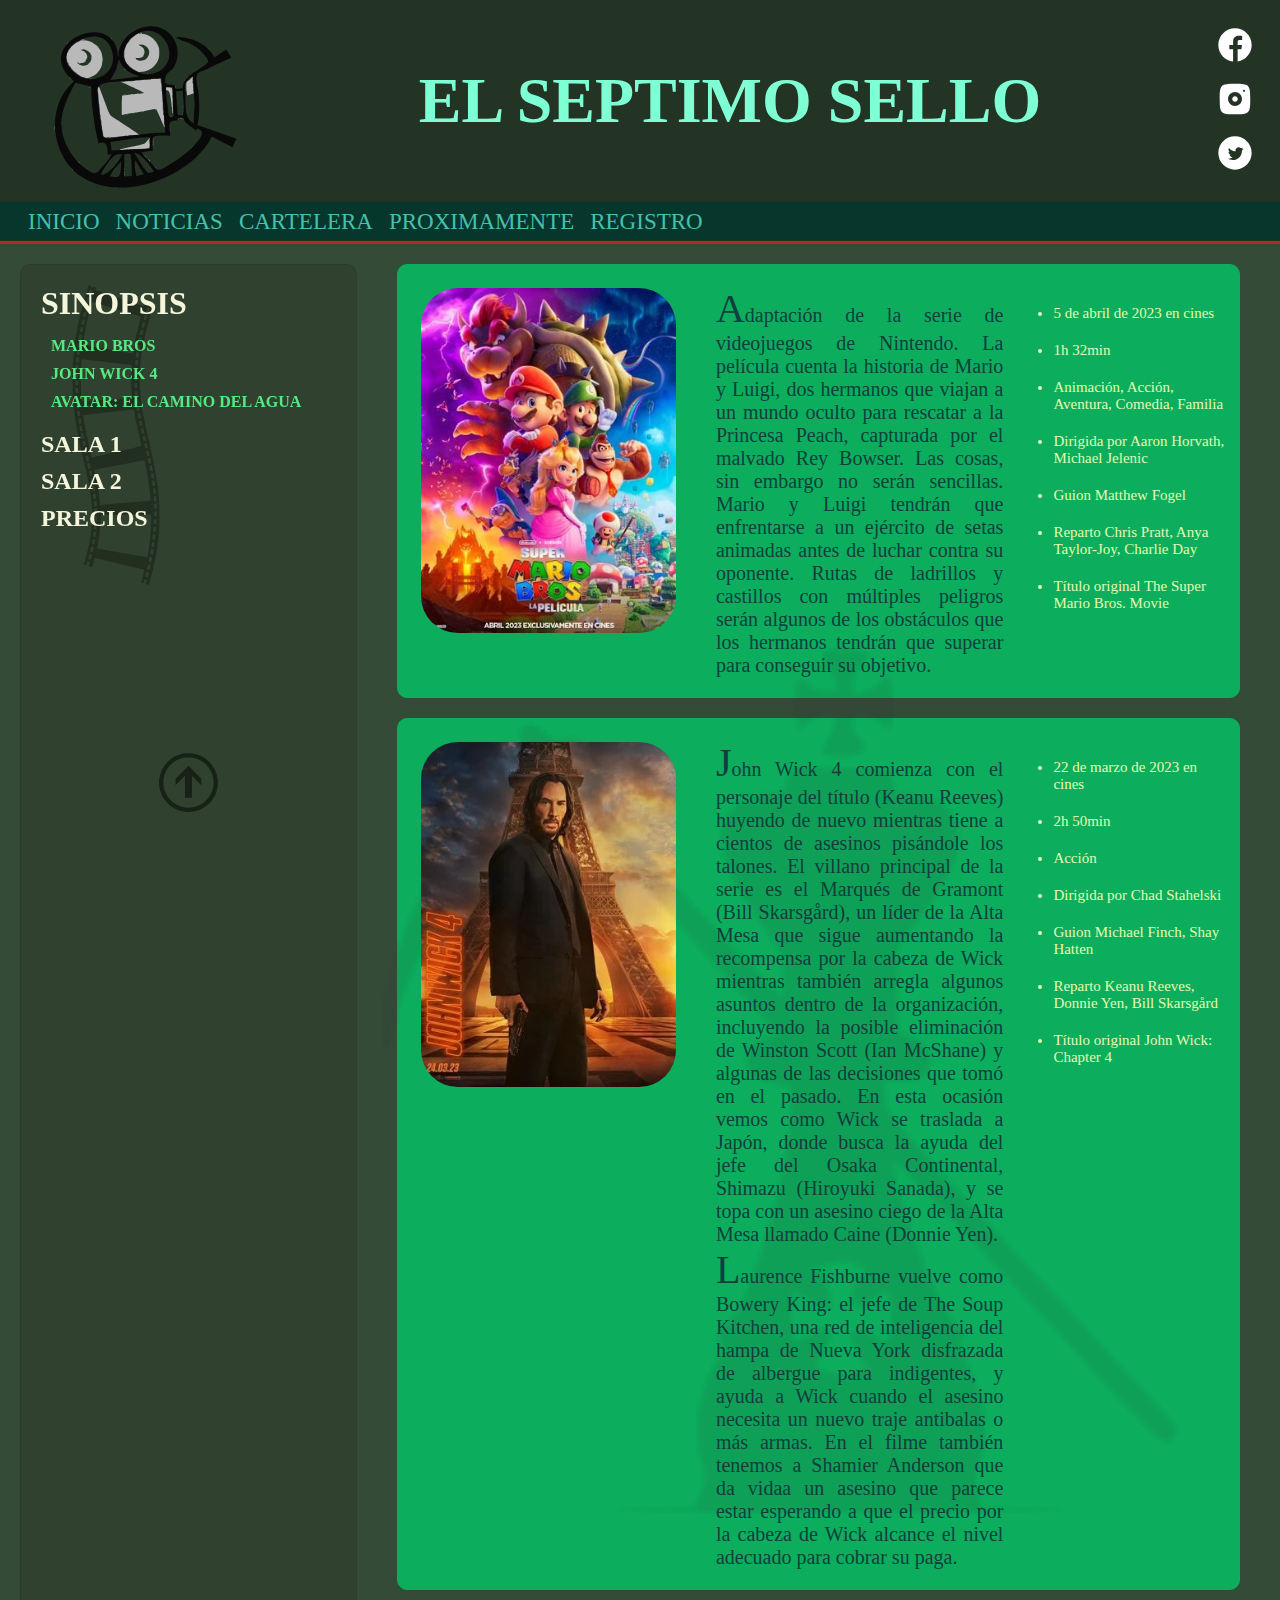
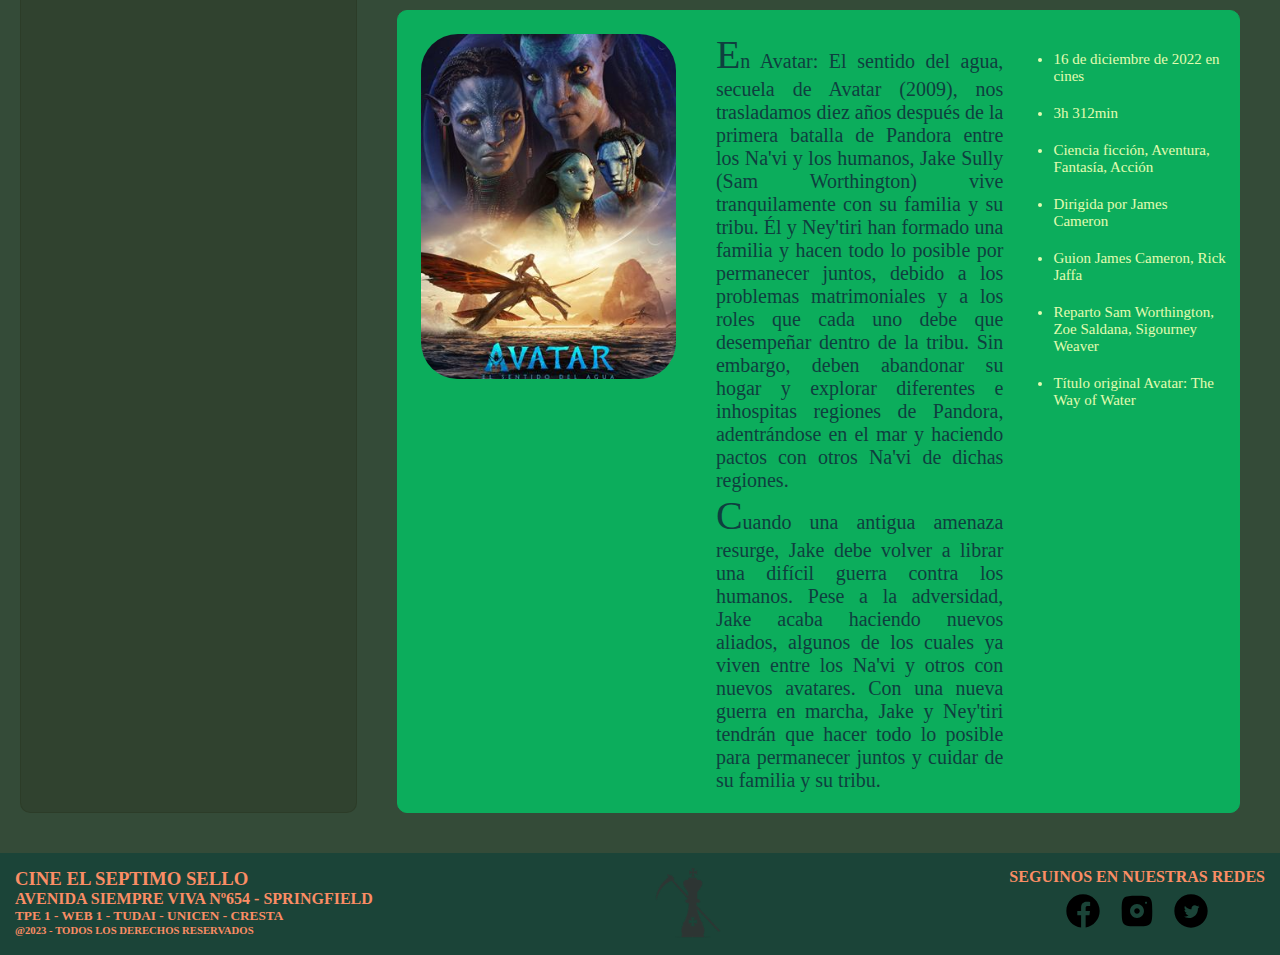
==== TPE1/index.html @ b694272e "TPE1 Web1" ====
<!DOCTYPE html>
<html lang="en">
<head>
	<meta charset="UTF-8">
	<meta http-equiv="X-UA-Compatible" content="IE=edge">
	<meta name="viewport" content="width=device-width, initial-scale=1.0">
	<link rel="stylesheet" href="css/style.css">
	<title>El Septimo Sello Cine</title>
</head>
<body>
	<header>
		<div class="top">
			<div class="logo">
				<a href="index.html"><img class="logo-camara" src="img/camara2.svg" width="200px" alt="logo de camara"></a>
			</div>
			<div class="titulo">
				<h1 id="arriba">el septimo sello</h1>
			</div>
			<div class="social">
				<a href="#"><img class="img-social" src="img/icons8-facebook-rodeado-de-círculo(1).svg" alt="Facebook"></a>
				<a href="#"><img class="img-social" src="img/icons8-instagram(1).svg" height="45px" alt="Instagram"></a>
				<a href="#"><img class="img-social" src="img/icons8-twitter-circled(1).svg" height="45px" alt="Twitter"></a>
			</div>
		</div>
		<div class="menu-nav">
			<ul class="ul-nav">
				<li><a href="index.html">inicio</a></li>
				<li><a href="news.html">noticias</a></li>
				<li><a href="cartelera.html">cartelera</a></li>
				<li><a href="commingsoon.html">proximamente</a></li>
				<li><a href="register.html">registro</a></li>
			</ul>
		</div>
	</header>
	<div class="cuerpo">
		<div class="barra-lat">
			<ul class="menu-lat">
				<img src="img/297239.svg" alt="cinta de pelicula fondo barra lateral">
				<ul class="sinopsis"><h1>sinopsis</h1>
					<li><a href="#movie1">mario bros</a></li>
					<li><a href="#movie2">John Wick 4</a></li>
					<li><a href="#movie3">avatar: el camino del agua</a></li>
				</ul>
				<li><a href="cartelera.html#sala1"><h2>sala 1</h2></a></li>
				<li><a href="cartelera.html#sala2"><h2>sala 2</h2></a></li>
				<li><a href="cartelera.html#precios"><h2>precios</h2></a></li>
			</ul>
			<a href="#arriba"><img src="img/arrow-up.svg" alt="flecha hacia arriba"></a>
		</div>
		<div class="ppal">
			<img src="img/7mosello.png" alt="fondo cuerpo de pagina logo">
			<div class="movie" id="movie1">
				<div>
					<img class="portada-img" src="img/marioBros.jpg" alt="portada mario bros">
				</div>
				<div class="sinop-parr">
					<p>Adaptación de la serie de videojuegos de Nintendo. La película cuenta la historia de Mario y Luigi, dos hermanos que viajan a un mundo oculto para rescatar a la Princesa Peach, capturada por el malvado Rey Bowser. Las cosas, sin embargo no serán sencillas. Mario y Luigi tendrán que enfrentarse a un ejército de setas animadas antes de luchar contra su oponente. Rutas de ladrillos y castillos con múltiples peligros serán algunos de los obstáculos que los hermanos tendrán que superar para conseguir su objetivo.</p>
				</div>
				<div class="parr-der">
					<ul>
						<li class="info-movie">5 de abril de 2023 en cines</li>
						<li class="info-movie">1h 32min</li>
						<li class="info-movie">Animación, Acción, Aventura, Comedia, Familia</li>
						<li class="info-movie">Dirigida por Aaron Horvath, Michael Jelenic</li>
						<li class="info-movie">Guion Matthew Fogel</li>
						<li class="info-movie">Reparto Chris Pratt, Anya Taylor-Joy, Charlie Day</li>
						<li class="info-movie">Título original The Super Mario Bros. Movie</li>
					</ul>
				</div>
			</div>
			<div class="movie" id="movie2">
				<div>
					<img class="portada-img" src="img/wick4.jpg" alt="portada john wick 4">
				</div>
				<div class="sinop-parr">
					<p>John Wick 4 comienza con el personaje del título (Keanu Reeves) huyendo de nuevo mientras tiene a cientos de asesinos pisándole los talones. El villano principal de la serie es el Marqués de Gramont (Bill Skarsgård), un líder de la Alta Mesa que sigue aumentando la recompensa por la cabeza de Wick mientras también arregla algunos asuntos dentro de la organización, incluyendo la posible eliminación de Winston Scott (Ian McShane) y algunas de las decisiones que tomó en el pasado. En esta ocasión vemos como Wick se traslada a Japón, donde busca la ayuda del jefe del Osaka Continental, Shimazu (Hiroyuki Sanada), y se topa con un asesino ciego de la Alta Mesa llamado Caine (Donnie Yen).</p>
					<p>Laurence Fishburne vuelve como Bowery King: el jefe de The Soup Kitchen, una red de inteligencia del hampa de Nueva York disfrazada de albergue para indigentes, y ayuda a Wick cuando el asesino necesita un nuevo traje antibalas o más armas. En el filme también tenemos a Shamier Anderson que da vidaa un asesino que parece estar esperando a que el precio por la cabeza de Wick alcance el nivel adecuado para cobrar su paga.</p>
				</div>
				<div class="parr-der">
					<ul>
						<li class="info-movie">22 de marzo de 2023 en cines</li>
						<li class="info-movie">2h 50min</li>
						<li class="info-movie">Acción</li>
						<li class="info-movie">Dirigida por Chad Stahelski</li>
						<li class="info-movie">Guion Michael Finch, Shay Hatten</li>
						<li class="info-movie">Reparto Keanu Reeves, Donnie Yen, Bill Skarsgård</li>
						<li class="info-movie">Título original John Wick: Chapter 4</li>
					</ul>
				</div>
			</div>
			<div class="movie" id="movie3">
				<div>
					<img class="portada-img" src="img/avatar2.jpg" alt="portada avatar 2">
				</div>
				<div class="sinop-parr">
					<p>En Avatar: El sentido del agua, secuela de Avatar (2009), nos trasladamos diez años después de la primera batalla de Pandora entre los Na'vi y los humanos, Jake Sully (Sam Worthington) vive tranquilamente con su familia y su tribu. Él y Ney'tiri han formado una familia y hacen todo lo posible por permanecer juntos, debido a los problemas matrimoniales y a los roles que cada uno debe que desempeñar dentro de la tribu. Sin embargo, deben abandonar su hogar y explorar diferentes e inhospitas regiones de Pandora, adentrándose en el mar y haciendo pactos con otros Na'vi de dichas regiones.</p>
					<p>Cuando una antigua amenaza resurge, Jake debe volver a librar una difícil guerra contra los humanos. Pese a la adversidad, Jake acaba haciendo nuevos aliados, algunos de los cuales ya viven entre los Na'vi y otros con nuevos avatares. Con una nueva guerra en marcha, Jake y Ney'tiri tendrán que hacer todo lo posible para permanecer juntos y cuidar de su familia y su tribu.</p>
				</div>
				<div class="parr-der">
					<ul>
						<li class="info-movie">16 de diciembre de 2022 en cines</li>
						<li class="info-movie">3h 312min</li>
						<li class="info-movie">Ciencia ficción, Aventura, Fantasía, Acción</li>
						<li class="info-movie">Dirigida por James Cameron</li>
						<li class="info-movie">Guion James Cameron, Rick Jaffa</li>
						<li class="info-movie">Reparto Sam Worthington, Zoe Saldana, Sigourney Weaver</li>
						<li class="info-movie">Título original Avatar: The Way of Water</li>
					</ul>
				</div>
			</div>
		</div>
	</div>
	<footer>
		<div class="derechos">
			<h3>cine el septimo sello</h3>
			<h4>avenida siempre viva nº654 - springfield</h4>
			<h5>tpe 1 - web 1 - tudai - unicen - cresta</h5>
			<h6>@2023 - todos los derechos reservados</h6>
		</div>
		<img src="img/7mosello.png" alt="logo miniatura">
		<div class="social2">
			<h4>seguinos en nuestras redes</h4>
			<a href="#"><img class="img-social2" src="img/icons8-facebook-rodeado-de-círculo.svg" alt="Facebook"></a>
			<a href="#"><img class="img-social2" src="img/icons8-instagram.svg" alt="Instagram"></a>
			<a href="#"><img class="img-social2" src="img/icons8-twitter-circled.svg" alt="Twitter"></a>
		</div>
	</footer>
</body>
</html>
---- TPE1/css/style.css ----
*{
	margin: 0px;
	padding: 0px;
}

body{
	background-color: rgb(52, 75, 56);
}

/*-------------------cabecera o header------------------*/

header{
	display: flex;
	flex-direction: column;
	background-color: rgb(35, 51, 36);
	border-bottom: 3px solid rgb(179, 40, 40);
}
.top{
	display: flex;
	justify-content: space-between; /* ordena horizontal */
	align-items: center; /* ordena vertical */
}
.logo{
	margin-top: 20px;
	margin-left: 50px;
}

.titulo{
	margin: 0px;
	text-transform: uppercase;
	font-size: 200%;
	color: aquamarine;
}

.social{
	margin-right: 20px;
	display: flex;
	flex-direction: column;
}
.img-social{
	height: 50px;
}

/*-------------barra de navegacion de header-------------------*/
.menu-nav{
	background-color: rgb(7, 54, 44);
	margin-bottom: 1px;
	padding-top: 7px;
}
.ul-nav{
	flex-wrap: wrap;
	margin-bottom: 5px;
	margin-left: 20px;
	display: flex; /* pone los elemento en fila */
	list-style: none; /* saca los puntos de la lista */
	font-size: 23px;
	text-transform: uppercase;
}
.ul-nav li>a{
	text-decoration: none; /* saca el subrrayado del link */
	color: rgb(71, 192, 172);
	padding: 8px;
}
.ul-nav li>a:hover{
	color: rgb(20, 220, 70);
	font-weight: bold;
	border: 1px solid rgb(20, 220, 70);;
	background-color: rgb(10, 65, 47);
}

/*-------------cuerpo central de la pagina---------------------*/
.cuerpo{
	display: flex;
}

/*---------barra lateral del cuerpo central----------------*/
.barra-lat{
	font-size: 100%;
	margin-left: 20px;
	padding: 20px;
	margin-top: 20px;
	margin-bottom: 40px;
	width: 25%;
	border: 1px solid rgba(38, 46, 25, 0.288);
	border-radius: 10px;
	background-color: rgba(38, 46, 25, 0.288);
	color: beige;
	list-style: none;
}
.barra-lat > a img {
	width: 20%;
	opacity: 0.5;
	padding-top: 75%;
	padding-left: 40%;
	position: sticky;
	top: 50%;
}
.barra-lat >a img:hover{
	opacity: 1;
}


.menu-lat > img{
	position: absolute;
	opacity: 0.3;
	z-index: -1;
	width: 150px;
}
.menu-lat li>a:hover{
	color: rgb(36, 236, 18);
	font-size: larger;
	font-weight: bold;
}
.sinopsis{
	list-style: none;
	text-transform: uppercase;
}
.sinopsis > h1{
	margin-bottom: 15px;
}
.sinopsis > li{
	margin-left: 10px;
	margin-bottom: 10px;
}

.sinopsis > li > a{
	color: rgb(85, 233, 130);
	font-weight: bold;
	text-decoration: none;
	list-style: none;
	text-transform: uppercase;
}

.menu-lat{
	list-style: none;
	position: sticky;
	top: 25px;
}
.menu-lat li > a{
	text-decoration: none;
}

.menu-lat li > a > h2{
	text-transform: uppercase;
	padding-top: 10px;
	color: beige;
}
.menu-lat li> a > h2:hover{
	color: rgb(18, 236, 73);
	font-weight: bold;
}

/*-------------parte ppal cuerpo central---------------------*/

.ppal{
	display: flex;
	flex-direction: column;
	margin: 20px;
	width: 75%;
	align-items: center;
	align-content: center;
}

.ppal > img{
	position: absolute;
	opacity: 0.1;
	z-index: 1;
	width: 70%;
	margin-top: 30%;
}

.movie{
	border: 1px solid rgb(12, 173, 92);
	border-radius: 10px;
	background-color: rgb(12, 173, 92);
	padding: 20px;
	margin-left: 20px;
	margin-right: 20px;
	margin-bottom: 20px;
	display: flex;
}

.portada-img{
	border-radius: 40px;
	padding: 3px;
	width:90%;
}

.sinop-parr{
	color: rgb(15, 63, 63);
	font-size: 20px;
	text-align: justify;
	margin-left: 15px;
	width: 40%;
}
.portada-img-news{ /* ?news.html */
	margin-top: 20px;
	margin-bottom: 20px;
	border-radius: 40px;
	margin-left: 40px;
	width:80%;
}
.sinop-parr-news > .destacado{ /* ?news.html */
	background-color: rgb(209, 209, 255);
	margin: 10px;
	padding: 20px;
	border-radius: 10px;
	border: 1px solid black;
	font-style: oblique;
	font-size: smaller;
}
.sinop-parr > p::first-letter {
	font-size: 200%
}
.parr-der{
	width: 30%;
}
.parr-der-news{ /* ?news.html */
	color: rgb(15, 63, 63);
	font-size: 20px;
	text-align: justify;
	margin-left: 30px;
	width: 50%;
}
.parr-der-news > .destacado{ /* ?news.html */
	background-color: rgb(209, 209, 255);
	margin: 10px;
	padding: 20px;
	border-radius: 10px;
	border: 1px solid black;
	font-style: oblique;
	font-size: smaller;
}
.info-movie{
	font-size: 15px;
	margin-left: 50px;
	margin-right: 10px;
	margin-top: 20px;
	width: 80%;
	color: rgb(227, 252, 177);
}

/*--------------tabla de cartelera-------------------*/
table {
	text-transform: uppercase;
	font-size: 15px;
	text-align: center;
	color: rgb(20, 59, 59);
	border: 3px solid #0f5f6d;
	border-radius: 5px;
	width: 95%;
	margin-bottom: 5px;
}

thead{
	font-size: 20px;
	/* font-size: 50px; */
}
tbody > tr > td{
	height: 40px;
	padding: 2px;
	border: 1px solid black;
	background-color: rgb(245, 241, 190);
}
thead{
	border: 1px solid black;
	height: 40px;
  background-color: #637574;
  color: #fff;
}
.subtit-tabla > td{
	background-color: rgb(245, 190, 109);
}
.minusc{
	text-transform: capitalize;
}

/*----------formulario de registro------------*/

.ppal > h1{
	text-transform: uppercase;
	color: rgb(182, 156, 182);
}
form{
	display: flex;
	flex-direction: column;
	width: 350px;
}
form > input{
	margin-top: 5px;
}

.reg{
	border: 1px solid rgb(223, 87, 223);
	border-radius: 10px;
	background-color: rgb(218, 186, 218);
	padding: 20px;
	margin-left: 20px;
	margin-right: 20px;
	margin-bottom: 0px;
	display: flex;
	justify-content: center;
}

/*------------capcha de registro------------*/

.capcha {
	display: flex;
	flex-direction: column;
	align-items: center;
	padding-top: 10px;
	padding-bottom: 10px;
	text-transform: uppercase;
}

.capcha > h4 {
	color: rgb(211, 71, 71);
	border: 3px solid rgb(240, 35, 35);
	border-radius: 10px;
	background-color: rgb(255, 255, 255);
	padding: 3px 0px;
	width: 100%;
	text-align: center;
}
.greencapcha {
	background-color: rgb(54, 182, 54);
}
.redcapcha {
	background-color: rgb(211, 84, 84);
}
.vaciocapcha{
	background-color: rgb(255, 255, 255);
}
.capcha > input{
	height: 20px;
	border-radius: 5px;
	text-align: center;
	margin: 3px;
}
.capcha > div{
	margin: 5px;
	display: flex;
	justify-content: space-between;
}
#reset{
	border-radius: 50%;
	padding: 3px;
	margin-left: 15px;
}
#reset>img{
	width: 30px;
	height: 30px;
}
#btn{
	width: 100px;
	height: 35px;
	padding: 3px;
}

/*--------------------pie de pagina----------------*/

footer{
	background-color: rgb(27, 68, 56);
	display: flex;
	justify-content: space-between;
	padding: 15px;
	align-content: center;
}
.derechos{
	text-transform: uppercase;
	color: rgb(250, 141, 101);
}
footer > img{
	position: relative;
	opacity: 0.8;
	z-index: 1;
	height: 70px;
}
.social2{
	text-align: center;
	text-transform: uppercase;
	color: rgb(250, 141, 101);
}
.img-social2{
	height: 50px;
}
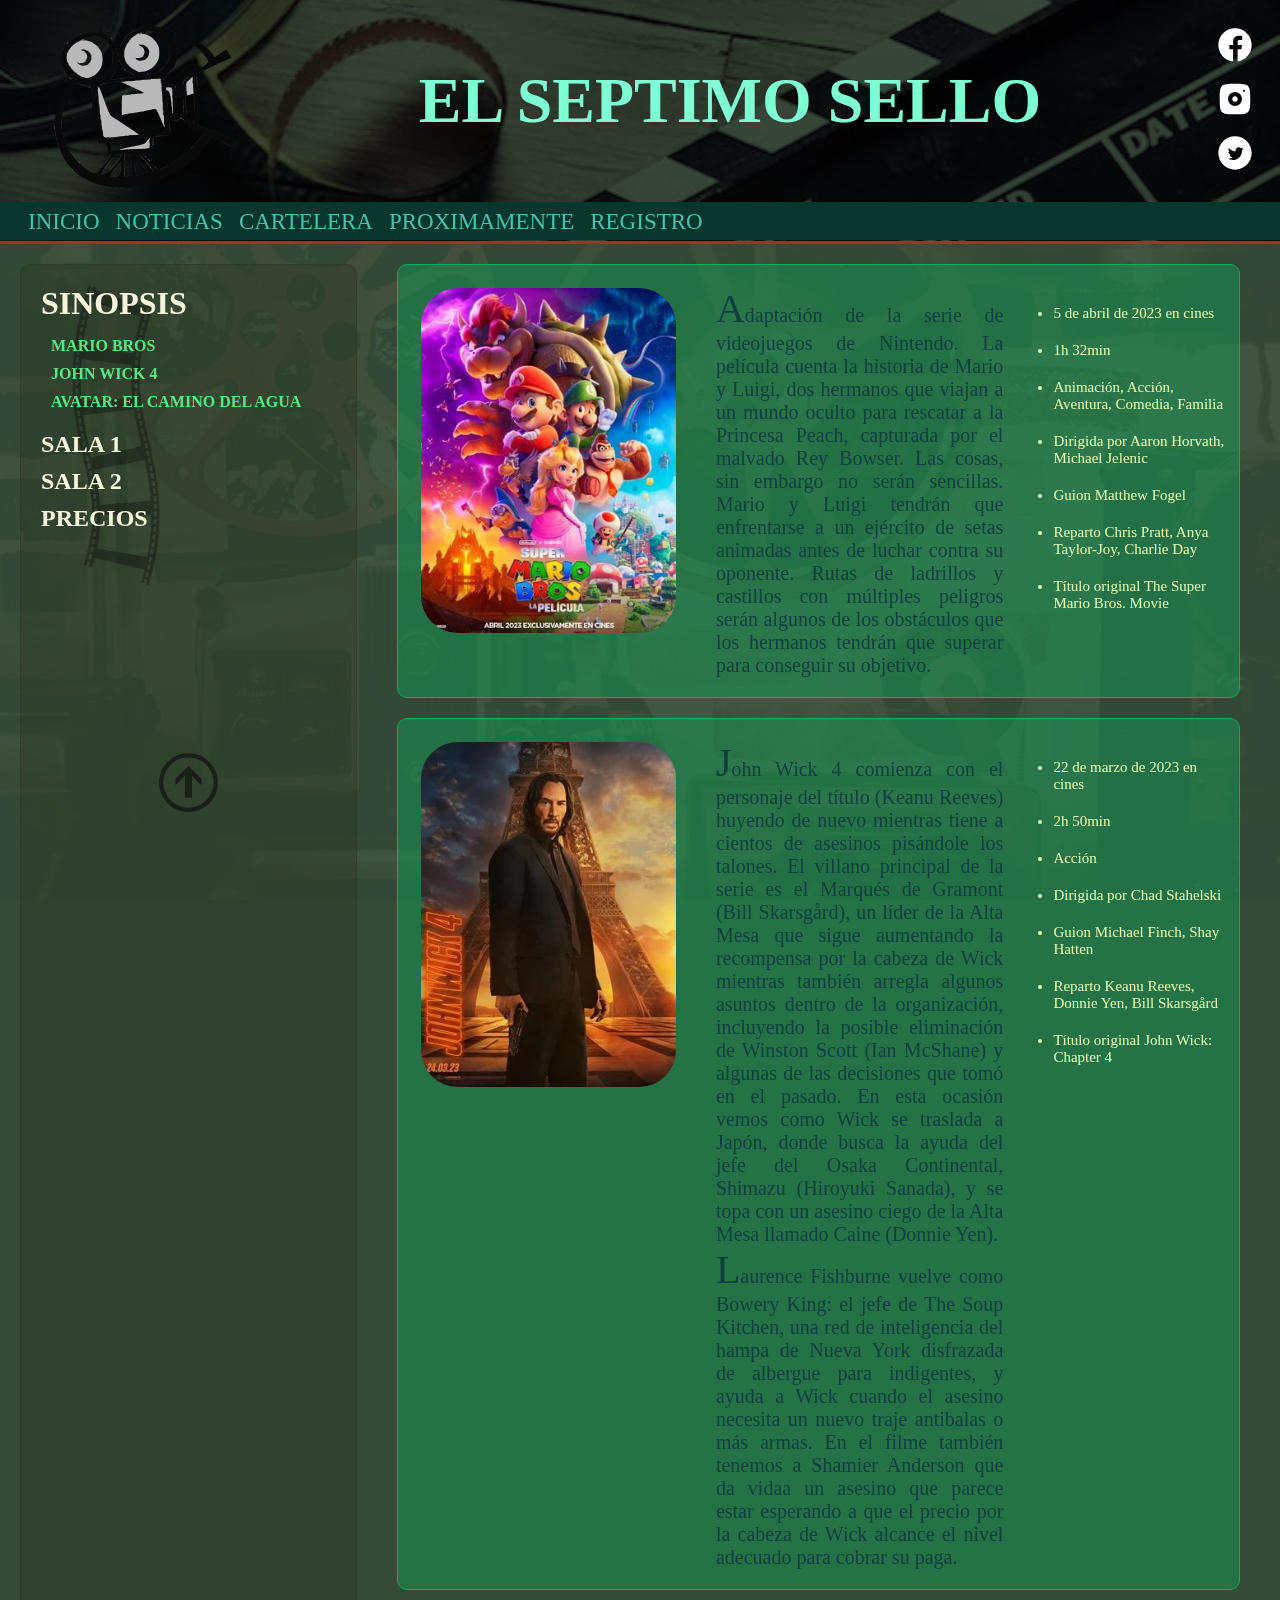
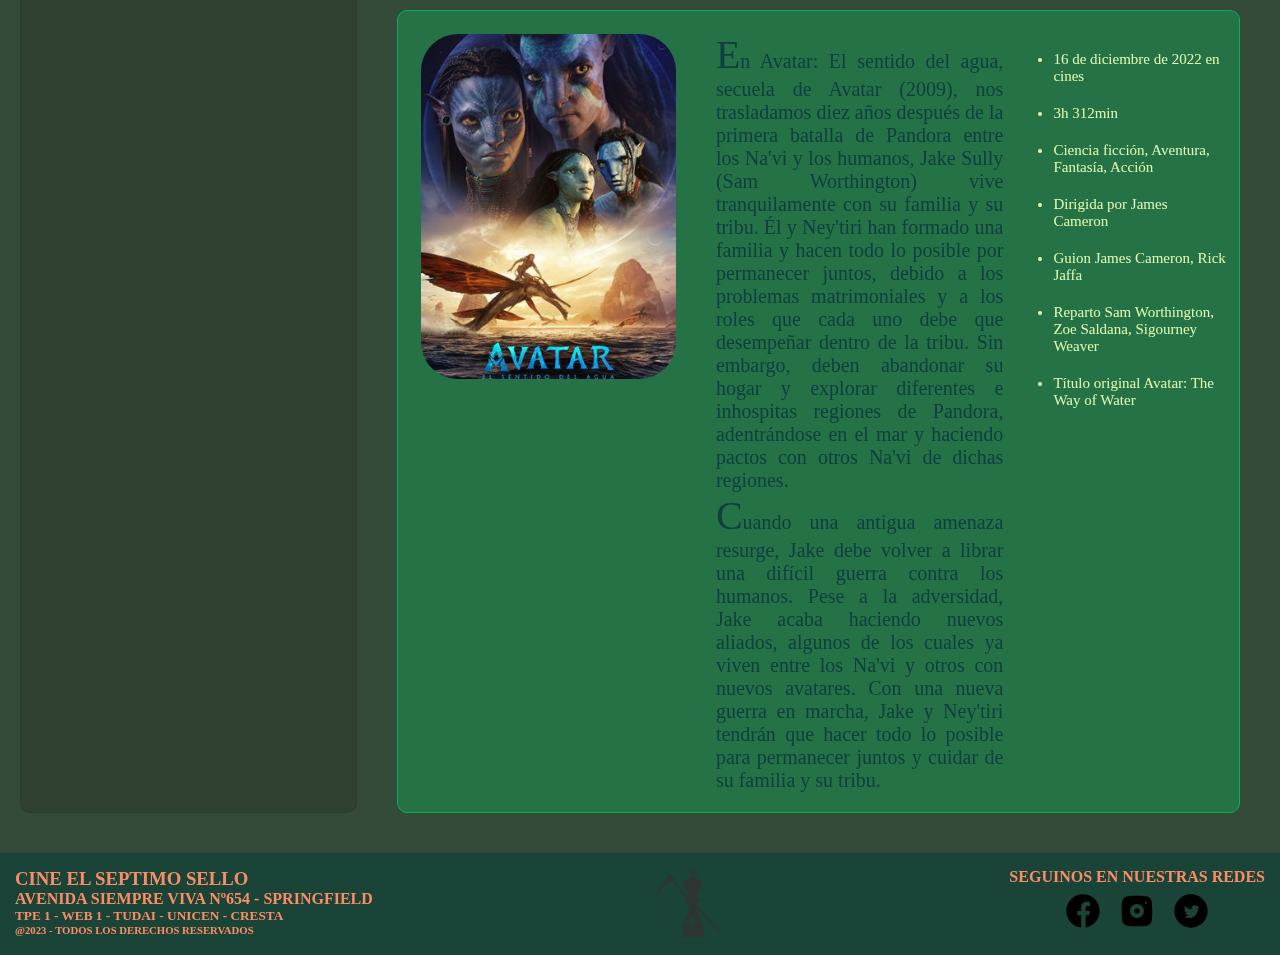
==== commit a00e5ba7: "fonfos de pagina y header" ====
--- a/TPE1/index.html
+++ b/TPE1/index.html
@@ -33,6 +33,7 @@
 		</div>
 	</header>
 	<div class="cuerpo">
+		<img src="img/antigua-máquina-de-cine.jpg" alt="antigua maquina de cine">
 		<div class="barra-lat">
 			<ul class="menu-lat">
 				<img src="img/297239.svg" alt="cinta de pelicula fondo barra lateral">
@@ -48,7 +49,6 @@
 			<a href="#arriba"><img src="img/arrow-up.svg" alt="flecha hacia arriba"></a>
 		</div>
 		<div class="ppal">
-			<img src="img/7mosello.png" alt="fondo cuerpo de pagina logo">
 			<div class="movie" id="movie1">
 				<div>
 					<img class="portada-img" src="img/marioBros.jpg" alt="portada mario bros">
--- a/TPE1/css/style.css
+++ b/TPE1/css/style.css
@@ -4,7 +4,8 @@
 }
 
 body{
-	background-color: rgb(52, 75, 56);
+	background-color: rgba(52, 75, 56);
+	background-blend-mode: multiply;
 }
 
 /*-------------------cabecera o header------------------*/
@@ -12,7 +13,12 @@
 header{
 	display: flex;
 	flex-direction: column;
-	background-color: rgb(35, 51, 36);
+	background-image: url(../img/soñar-con-peliculas.jpg);
+	background-position: center center;
+  background-repeat: no-repeat;
+  background-size: cover;
+	background-blend-mode: multiply;
+	background-color: rgba(35, 51, 36, .9);
 	border-bottom: 3px solid rgb(179, 40, 40);
 }
 .top{
@@ -24,6 +30,7 @@
 	margin-top: 20px;
 	margin-left: 50px;
 }
+
 
 .titulo{
 	margin: 0px;
@@ -71,6 +78,16 @@
 /*-------------cuerpo central de la pagina---------------------*/
 .cuerpo{
 	display: flex;
+	position: relative;
+}
+.cuerpo > img{
+	position: fixed;
+	top: 0px;
+	opacity: 0.095;
+	width: 100%;
+	height: 100%;
+	object-fit: cover;
+	z-index: -1;
 }
 
 /*---------barra lateral del cuerpo central----------------*/
@@ -161,18 +178,10 @@
 	align-content: center;
 }
 
-.ppal > img{
-	position: absolute;
-	opacity: 0.1;
-	z-index: 1;
-	width: 70%;
-	margin-top: 30%;
-}
-
 .movie{
 	border: 1px solid rgb(12, 173, 92);
 	border-radius: 10px;
-	background-color: rgb(12, 173, 92);
+	background-color: rgba(12, 173, 92, 0.4);
 	padding: 20px;
 	margin-left: 20px;
 	margin-right: 20px;
@@ -284,68 +293,115 @@
 form{
 	display: flex;
 	flex-direction: column;
-	width: 350px;
+	width: 60%;
+	border: 1px solid rgb(223, 87, 223);
+	border-radius: 10px;
+	background-color: rgb(218, 186, 218);
+	padding: 20px 20px 10px 20px;
+	margin-left: 20px;
+	margin-right: 20px;;
+	align-items: center;
+	justify-content: center;
 }
 form > input{
-	margin-top: 5px;
-}
-
-.reg{
-	border: 1px solid rgb(223, 87, 223);
-	border-radius: 10px;
-	background-color: rgb(218, 186, 218);
-	padding: 20px;
-	margin-left: 20px;
-	margin-right: 20px;
-	margin-bottom: 0px;
-	display: flex;
-	justify-content: center;
-}
-
-/*------------capcha de registro------------*/
-
-.capcha {
-	display: flex;
-	flex-direction: column;
-	align-items: center;
-	padding-top: 10px;
-	padding-bottom: 10px;
-	text-transform: uppercase;
-}
-
-.capcha > h4 {
+	margin-top: 3px;
+	margin-bottom: 3px;
+	width: 80%;
+	height: 8%;
+	font-size: 15px;
+	border-radius: 5px;
+	padding-left: 10px;
+	border: none;
+}
+
+form > input:empty{
+	background-color:rgb(203, 248, 222);
+	border: 3px solid rgb(105, 148, 105);
+}
+
+form > input:hover{
+	background-color:rgb(255, 255, 255);
+	border: 3px solid rgb(95, 231, 95);
+}
+form > input:focus{
+	background-color:rgb(192, 223, 243);
+	border: 3px solid rgb(48, 81, 224);
+}
+
+form> h4 {
 	color: rgb(211, 71, 71);
 	border: 3px solid rgb(240, 35, 35);
 	border-radius: 10px;
 	background-color: rgb(255, 255, 255);
 	padding: 3px 0px;
-	width: 100%;
+	width: 60%;
+	margin-top: 10px;
+	margin-bottom: 5px;
+	font-size: 1.5em;
 	text-align: center;
 }
-.greencapcha {
-	background-color: rgb(54, 182, 54);
-}
-.redcapcha {
-	background-color: rgb(211, 84, 84);
-}
-.vaciocapcha{
-	background-color: rgb(255, 255, 255);
-}
-.capcha > input{
-	height: 20px;
+
+/*------------capcha de registro------------*/
+#verif{
+	height: 40px;
+	width: 50%;
 	border-radius: 5px;
 	text-align: center;
 	margin: 3px;
-}
-.capcha > div{
-	margin: 5px;
-	display: flex;
-	justify-content: space-between;
-}
+	font-size: 1.5em;
+	color: rgb(0, 0, 0);
+}
+.captcha-area{
+	width: 70%;
+	height: 10%;
+	border: 1px solid black;
+	border-radius: 10px;
+	background-color: burlywood;
+	display: flex;
+	justify-content: center;
+	align-items: center;
+}
+.captcha-area > img{
+	width: 100%;
+	height: 100%;
+	border-radius: 10px;
+	object-fit: cover;
+}
+.captcha-area > h1{
+	position: absolute;
+	color: rgba(0, 0, 0, 0.55);
+	font-size: 3em;
+	letter-spacing: 10px;
+}
+
+.prueba{
+	display: flex;
+	flex-direction: column;
+	align-items: center;
+}
+.reset {
+	display: flex;
+	flex-direction: column;
+	align-items: center;
+	padding-top: 2px;
+	padding-bottom: 2px;
+	text-transform: uppercase;
+}
+
+.greencapcha {
+	background-color: rgb(54, 182, 54);
+}
+.redcapcha {
+	background-color: rgb(211, 84, 84);
+}
+.vaciocapcha{
+	background-color: rgb(255, 255, 255);
+}
+
 #reset{
 	border-radius: 50%;
 	padding: 3px;
-	margin-left: 15px;
+	margin-left: 0px;
 }
 #reset>img{
 	width: 30px;
